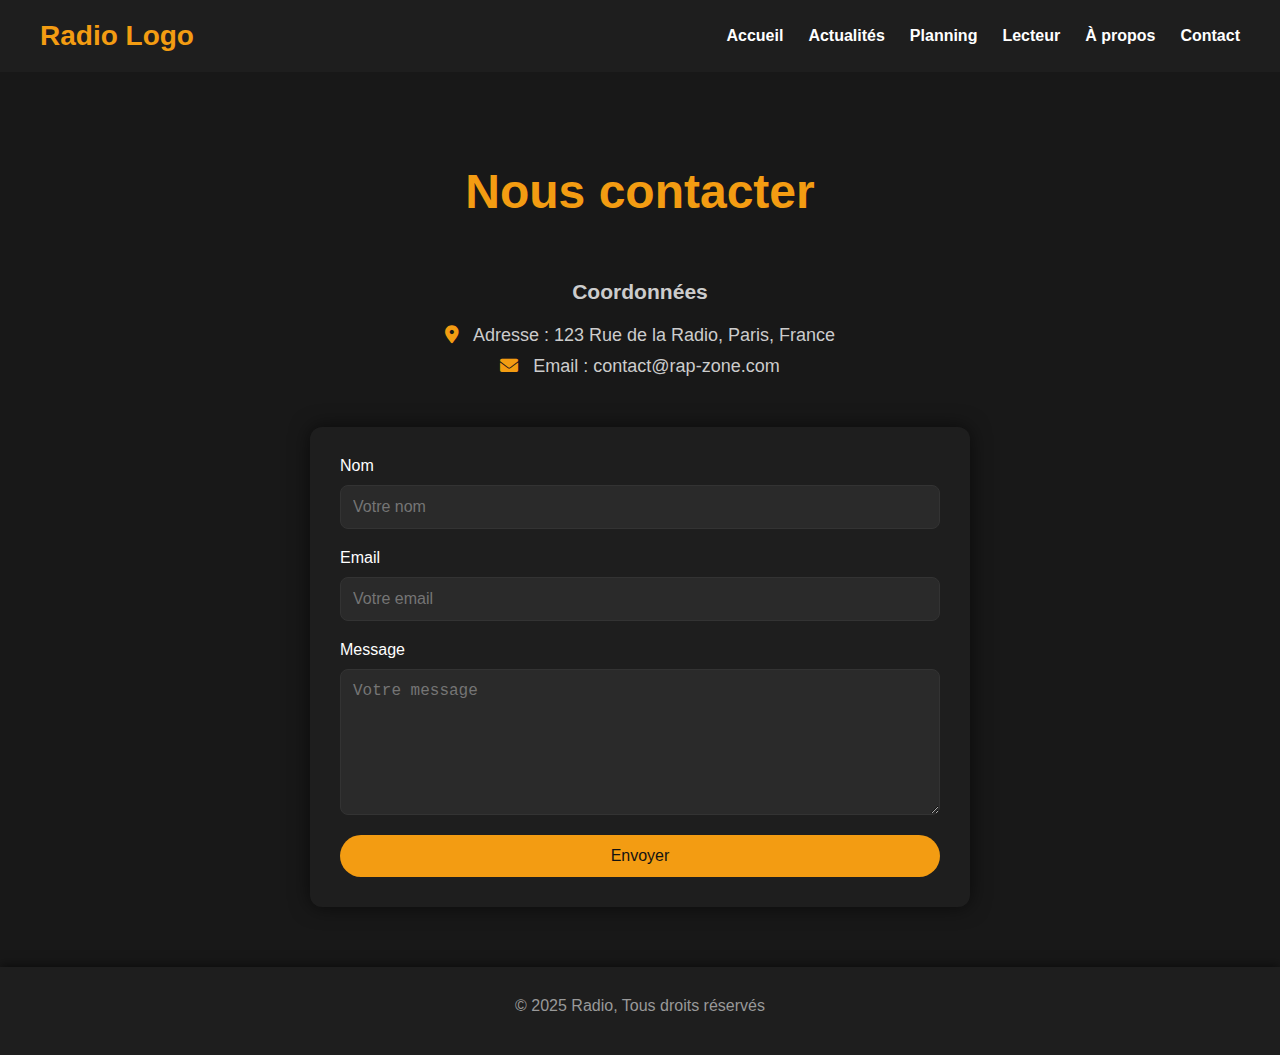
==== pages/contact.html @ a90a97b0 "Add files via upload" ====
<!DOCTYPE html>
<html lang="fr">
<head>
    <meta charset="UTF-8">
    <meta name="viewport" content="width=device-width, initial-scale=1.0">
    <meta http-equiv="X-UA-Compatible" content="ie=edge">
    <title>Contact - Radio</title>
    <link rel="stylesheet" href="../styles/contact.css">
    <link href="https://cdnjs.cloudflare.com/ajax/libs/font-awesome/6.0.0-beta3/css/all.min.css" rel="stylesheet">
</head>
<body>
    <header>
        <div class="logo">Radio Logo</div>
        <nav>
            <ul>
                <li><a href="/">Accueil</a></li>
                <li><a href="/news">Actualités</a></li>
                <li><a href="/planning">Planning</a></li>
                <li><a href="/player">Lecteur</a></li>
                <li><a href="/about">À propos</a></li>
                <li><a href="/contact">Contact</a></li>
            </ul>
        </nav>
    </header>

    <div class="contact-section">
        <h1>Nous contacter</h1>
        <div class="contact-container">
            <div class="contact-info">
                <h3>Coordonnées</h3>
                <p><i class="fas fa-map-marker-alt"></i> Adresse : 123 Rue de la Radio, Paris, France</p>
                <p><i class="fas fa-envelope"></i> Email : contact@rap-zone.com</p>
            </div>

            <form class="contact-form">
                <div class="form-group">
                    <label for="name">Nom</label>
                    <input type="text" id="name" name="name" required placeholder="Votre nom">
                </div>
                <div class="form-group">
                    <label for="email">Email</label>
                    <input type="email" id="email" name="email" required placeholder="Votre email">
                </div>
                <div class="form-group">
                    <label for="message">Message</label>
                    <textarea id="message" name="message" required placeholder="Votre message"></textarea>
                </div>
                <button type="submit" class="btn">
                    <a href="mailto:tomroumy@gmail.com?subject=Contact%20via%20le%20formulaire&body=Nom:%20%0AEmail:%20%0AMessage:%20">
                        Envoyer
                    </a>
                </button>
            </form>
        </div>
    </div>

    <footer>
        <p>&copy; 2025 Radio, Tous droits réservés</p>
    </footer>
</body>
</html>
---- styles/contact.css ----
/* Global styles */
body {
    font-family: 'Segoe UI', Tahoma, Geneva, Verdana, sans-serif;
    background-color: #121212;
    color: #fff;
    margin: 0;
    padding: 0;
    display: flex;
    flex-direction: column;
    min-height: 100vh;
}

/* Header */
header {
    display: flex;
    justify-content: space-between;
    align-items: center;
    padding: 20px 40px;
    background-color: #1e1e1e;
    box-shadow: 0 2px 10px rgba(0, 0, 0, 0.5);
}

.logo {
    font-size: 28px;
    font-weight: bold;
    color: #f39c12;
}

nav ul {
    list-style: none;
    display: flex;
    gap: 25px;
    margin: 0;
    padding: 0;
}

nav a {
    text-decoration: none;
    color: #fff;
    font-weight: 600;
    transition: color 0.3s ease;
}

nav a:hover {
    color: #f39c12;
}

/* Contact Section */
.contact-section {
    flex-grow: 1;
    padding: 60px 20px;
    background-color: #181818;
}

.contact-section h1 {
    text-align: center;
    font-size: 48px;
    color: #f39c12;
    margin-bottom: 40px;
}

.contact-container {
    display: flex;
    flex-direction: column;
    align-items: center;
    gap: 40px;
}

.contact-info {
    text-align: center;
    font-size: 18px;
    color: #ccc;
}

.contact-info p {
    margin: 10px 0;
}

.contact-info i {
    margin-right: 10px;
    color: #f39c12;
}

.contact-form {
    background-color: #1e1e1e;
    padding: 30px;
    border-radius: 12px;
    box-shadow: 0 0 20px rgba(0, 0, 0, 0.6);
    max-width: 600px;
    width: 100%;
    display: flex;
    flex-direction: column;
    gap: 20px;
}

.contact-form .form-group {
    display: flex;
    flex-direction: column;
}

.contact-form label {
    margin-bottom: 10px;
    color: #fff;
}

.contact-form input, .contact-form textarea {
    padding: 12px;
    border-radius: 8px;
    border: 1px solid #333;
    background-color: #2a2a2a;
    color: #fff;
    font-size: 16px;
}

.contact-form textarea {
    resize: vertical;
    min-height: 120px;
}

.contact-form button {
    background-color: #f39c12;
    color: #121212;
    padding: 12px 20px;
    border: none;
    border-radius: 30px;
    font-size: 16px;
    cursor: pointer;
    transition: background 0.3s ease;
}

.contact-form button:hover {
    background-color: #e67e22;
}

.contact-form a{
    text-decoration: none;
    color: #121212;
}

/* Footer */
footer {
    background-color: #1e1e1e;
    color: #999;
    text-align: center;
    padding: 25px 20px;
    margin-top: auto;
    box-shadow: 0 -2px 10px rgba(0, 0, 0, 0.5);
}

footer p {
    margin: 5px 0 15px;
}

.socials {
    display: flex;
    justify-content: center;
    gap: 15px;
}

.socials a {
    color: #f39c12;
    font-size: 18px;
    text-decoration: none;
    transition: color 0.3s ease;
}

.socials a:hover {
    color: #e67e22;
}

/* Responsiveness */
@media (max-width: 768px) {
    .contact-container {
        gap: 30px;
    }

    .contact-form {
        padding: 20px;
    }

    .contact-info p {
        font-size: 16px;
    }

    .contact-form input, .contact-form textarea {
        font-size: 14px;
    }
}
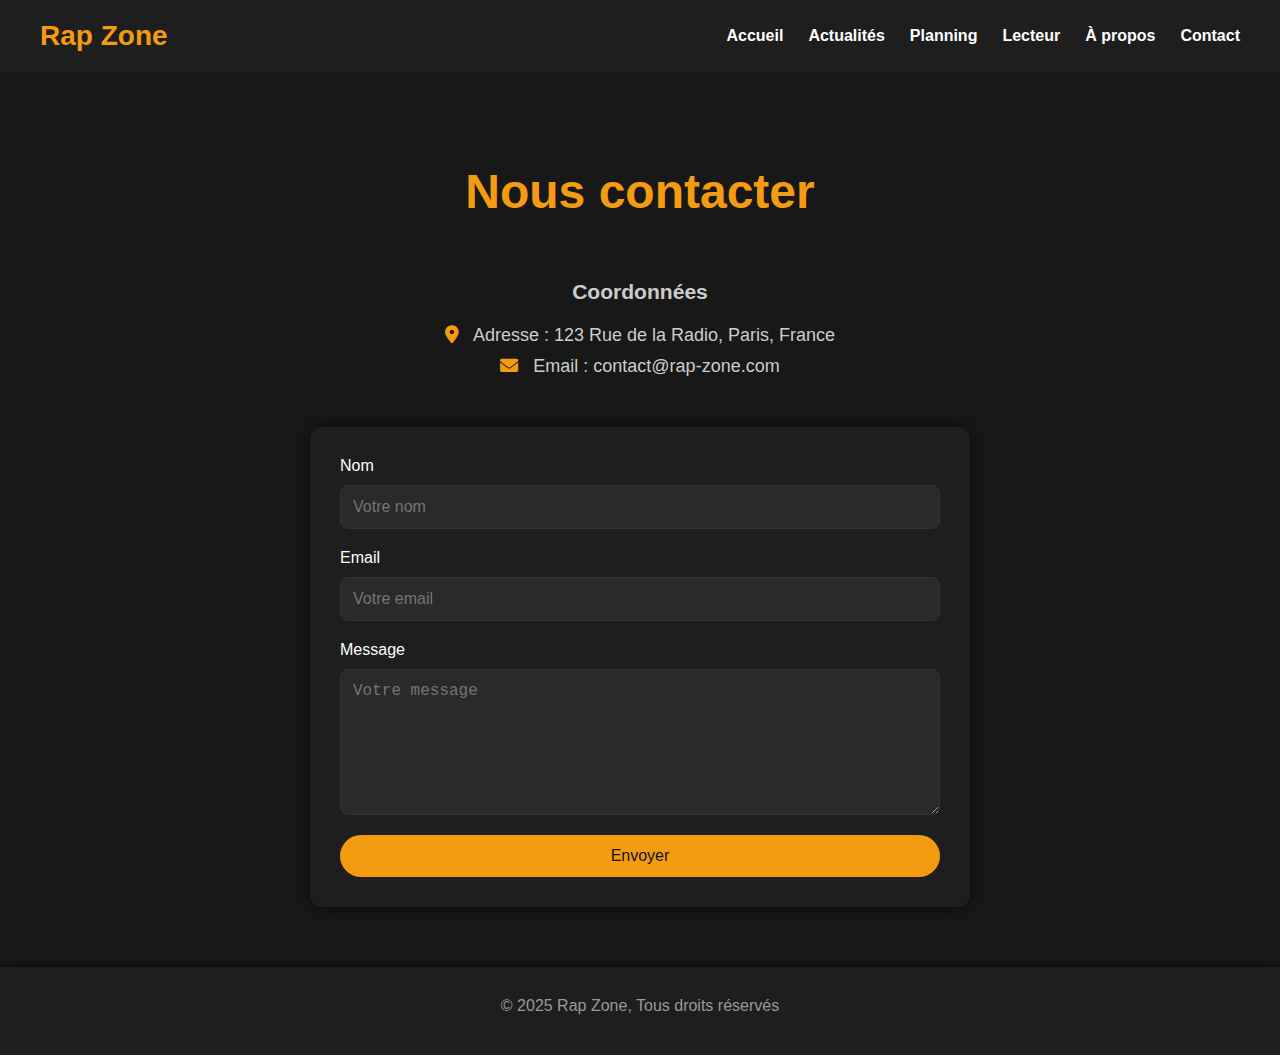
==== commit 08ee02b8: "Add files via upload" ====
--- a/pages/contact.html
+++ b/pages/contact.html
@@ -4,13 +4,13 @@
     <meta charset="UTF-8">
     <meta name="viewport" content="width=device-width, initial-scale=1.0">
     <meta http-equiv="X-UA-Compatible" content="ie=edge">
-    <title>Contact - Radio</title>
+    <title>Contact - Rap Zone</title>
     <link rel="stylesheet" href="../styles/contact.css">
     <link href="https://cdnjs.cloudflare.com/ajax/libs/font-awesome/6.0.0-beta3/css/all.min.css" rel="stylesheet">
 </head>
 <body>
     <header>
-        <div class="logo">Radio Logo</div>
+        <div class="logo">Rap Zone</div>
         <nav>
             <ul>
                 <li><a href="/">Accueil</a></li>
@@ -55,7 +55,7 @@
     </div>
 
     <footer>
-        <p>&copy; 2025 Radio, Tous droits réservés</p>
+        <p>&copy; 2025 Rap Zone, Tous droits réservés</p>
     </footer>
 </body>
 </html>
